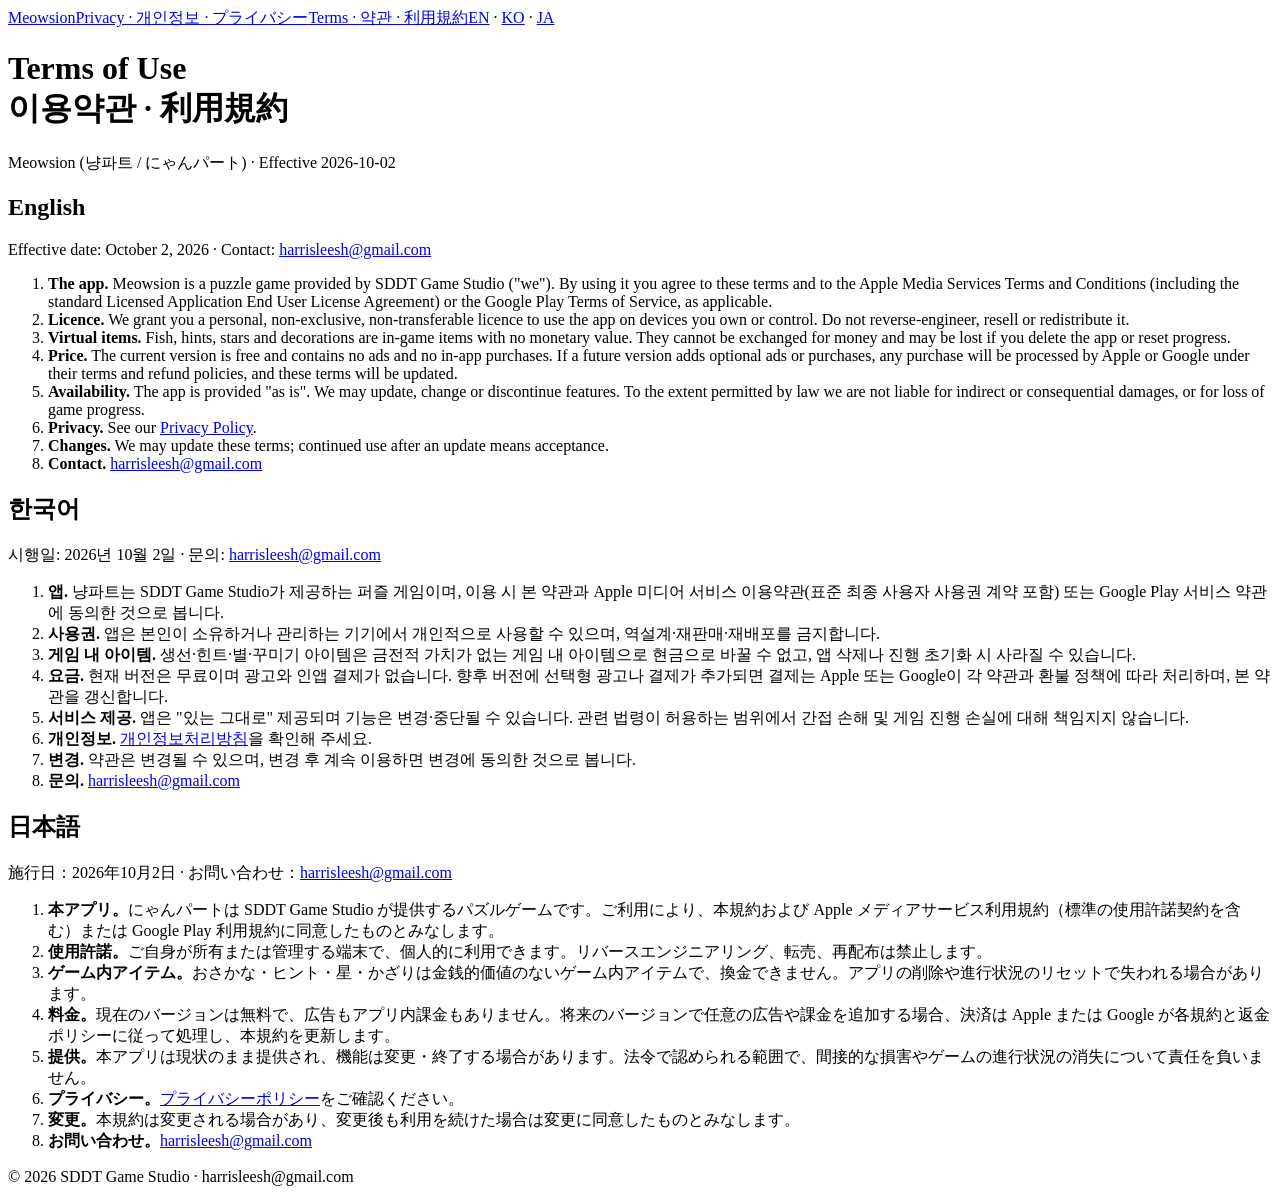
==== terms/index.html @ b0b78a07 "Meowsion legal site: privacy, terms, support" ====
<!doctype html><html lang="en"><head><meta charset="utf-8"><meta name="viewport" content="width=device-width,initial-scale=1"><link rel="stylesheet" href="/meowsion-legal/style.css"><title>Meowsion — Terms of Use</title></head><body><main>
<nav><a href="/meowsion-legal/">Meowsion</a><a href="/meowsion-legal/privacy/">Privacy · 개인정보 · プライバシー</a><a href="/meowsion-legal/terms/">Terms · 약관 · 利用規約</a><span class="langs"><a href="#en">EN</a> · <a href="#ko">KO</a> · <a href="#ja">JA</a></span></nav>
<div class="hero"><h1>Terms of Use<br>이용약관 · 利用規約</h1><p>Meowsion (냥파트 / にゃんパート) · Effective 2026-10-02</p></div>

<section id="en"><h2>English</h2>
<p class="meta">Effective date: October 2, 2026 · Contact: <a href="mailto:harrisleesh@gmail.com">harrisleesh@gmail.com</a></p>
<ol>
<li><b>The app.</b> Meowsion is a puzzle game provided by SDDT Game Studio ("we"). By using it you agree to these terms and to the Apple Media Services Terms and Conditions (including the standard Licensed Application End User License Agreement) or the Google Play Terms of Service, as applicable.</li>
<li><b>Licence.</b> We grant you a personal, non-exclusive, non-transferable licence to use the app on devices you own or control. Do not reverse-engineer, resell or redistribute it.</li>
<li><b>Virtual items.</b> Fish, hints, stars and decorations are in-game items with no monetary value. They cannot be exchanged for money and may be lost if you delete the app or reset progress.</li>
<li><b>Price.</b> The current version is free and contains no ads and no in-app purchases. If a future version adds optional ads or purchases, any purchase will be processed by Apple or Google under their terms and refund policies, and these terms will be updated.</li>
<li><b>Availability.</b> The app is provided "as is". We may update, change or discontinue features. To the extent permitted by law we are not liable for indirect or consequential damages, or for loss of game progress.</li>
<li><b>Privacy.</b> See our <a href="/meowsion-legal/privacy/">Privacy Policy</a>.</li>
<li><b>Changes.</b> We may update these terms; continued use after an update means acceptance.</li>
<li><b>Contact.</b> <a href="mailto:harrisleesh@gmail.com">harrisleesh@gmail.com</a></li>
</ol>
</section>

<section id="ko"><h2>한국어</h2>
<p class="meta">시행일: 2026년 10월 2일 · 문의: <a href="mailto:harrisleesh@gmail.com">harrisleesh@gmail.com</a></p>
<ol>
<li><b>앱.</b> 냥파트는 SDDT Game Studio가 제공하는 퍼즐 게임이며, 이용 시 본 약관과 Apple 미디어 서비스 이용약관(표준 최종 사용자 사용권 계약 포함) 또는 Google Play 서비스 약관에 동의한 것으로 봅니다.</li>
<li><b>사용권.</b> 앱은 본인이 소유하거나 관리하는 기기에서 개인적으로 사용할 수 있으며, 역설계·재판매·재배포를 금지합니다.</li>
<li><b>게임 내 아이템.</b> 생선·힌트·별·꾸미기 아이템은 금전적 가치가 없는 게임 내 아이템으로 현금으로 바꿀 수 없고, 앱 삭제나 진행 초기화 시 사라질 수 있습니다.</li>
<li><b>요금.</b> 현재 버전은 무료이며 광고와 인앱 결제가 없습니다. 향후 버전에 선택형 광고나 결제가 추가되면 결제는 Apple 또는 Google이 각 약관과 환불 정책에 따라 처리하며, 본 약관을 갱신합니다.</li>
<li><b>서비스 제공.</b> 앱은 "있는 그대로" 제공되며 기능은 변경·중단될 수 있습니다. 관련 법령이 허용하는 범위에서 간접 손해 및 게임 진행 손실에 대해 책임지지 않습니다.</li>
<li><b>개인정보.</b> <a href="/meowsion-legal/privacy/#ko">개인정보처리방침</a>을 확인해 주세요.</li>
<li><b>변경.</b> 약관은 변경될 수 있으며, 변경 후 계속 이용하면 변경에 동의한 것으로 봅니다.</li>
<li><b>문의.</b> <a href="mailto:harrisleesh@gmail.com">harrisleesh@gmail.com</a></li>
</ol>
</section>

<section id="ja"><h2>日本語</h2>
<p class="meta">施行日：2026年10月2日 · お問い合わせ：<a href="mailto:harrisleesh@gmail.com">harrisleesh@gmail.com</a></p>
<ol>
<li><b>本アプリ。</b>にゃんパートは SDDT Game Studio が提供するパズルゲームです。ご利用により、本規約および Apple メディアサービス利用規約（標準の使用許諾契約を含む）または Google Play 利用規約に同意したものとみなします。</li>
<li><b>使用許諾。</b>ご自身が所有または管理する端末で、個人的に利用できます。リバースエンジニアリング、転売、再配布は禁止します。</li>
<li><b>ゲーム内アイテム。</b>おさかな・ヒント・星・かざりは金銭的価値のないゲーム内アイテムで、換金できません。アプリの削除や進行状況のリセットで失われる場合があります。</li>
<li><b>料金。</b>現在のバージョンは無料で、広告もアプリ内課金もありません。将来のバージョンで任意の広告や課金を追加する場合、決済は Apple または Google が各規約と返金ポリシーに従って処理し、本規約を更新します。</li>
<li><b>提供。</b>本アプリは現状のまま提供され、機能は変更・終了する場合があります。法令で認められる範囲で、間接的な損害やゲームの進行状況の消失について責任を負いません。</li>
<li><b>プライバシー。</b><a href="/meowsion-legal/privacy/#ja">プライバシーポリシー</a>をご確認ください。</li>
<li><b>変更。</b>本規約は変更される場合があり、変更後も利用を続けた場合は変更に同意したものとみなします。</li>
<li><b>お問い合わせ。</b><a href="mailto:harrisleesh@gmail.com">harrisleesh@gmail.com</a></li>
</ol>
</section>
<footer>© 2026 SDDT Game Studio · harrisleesh@gmail.com</footer>
</main></body></html>
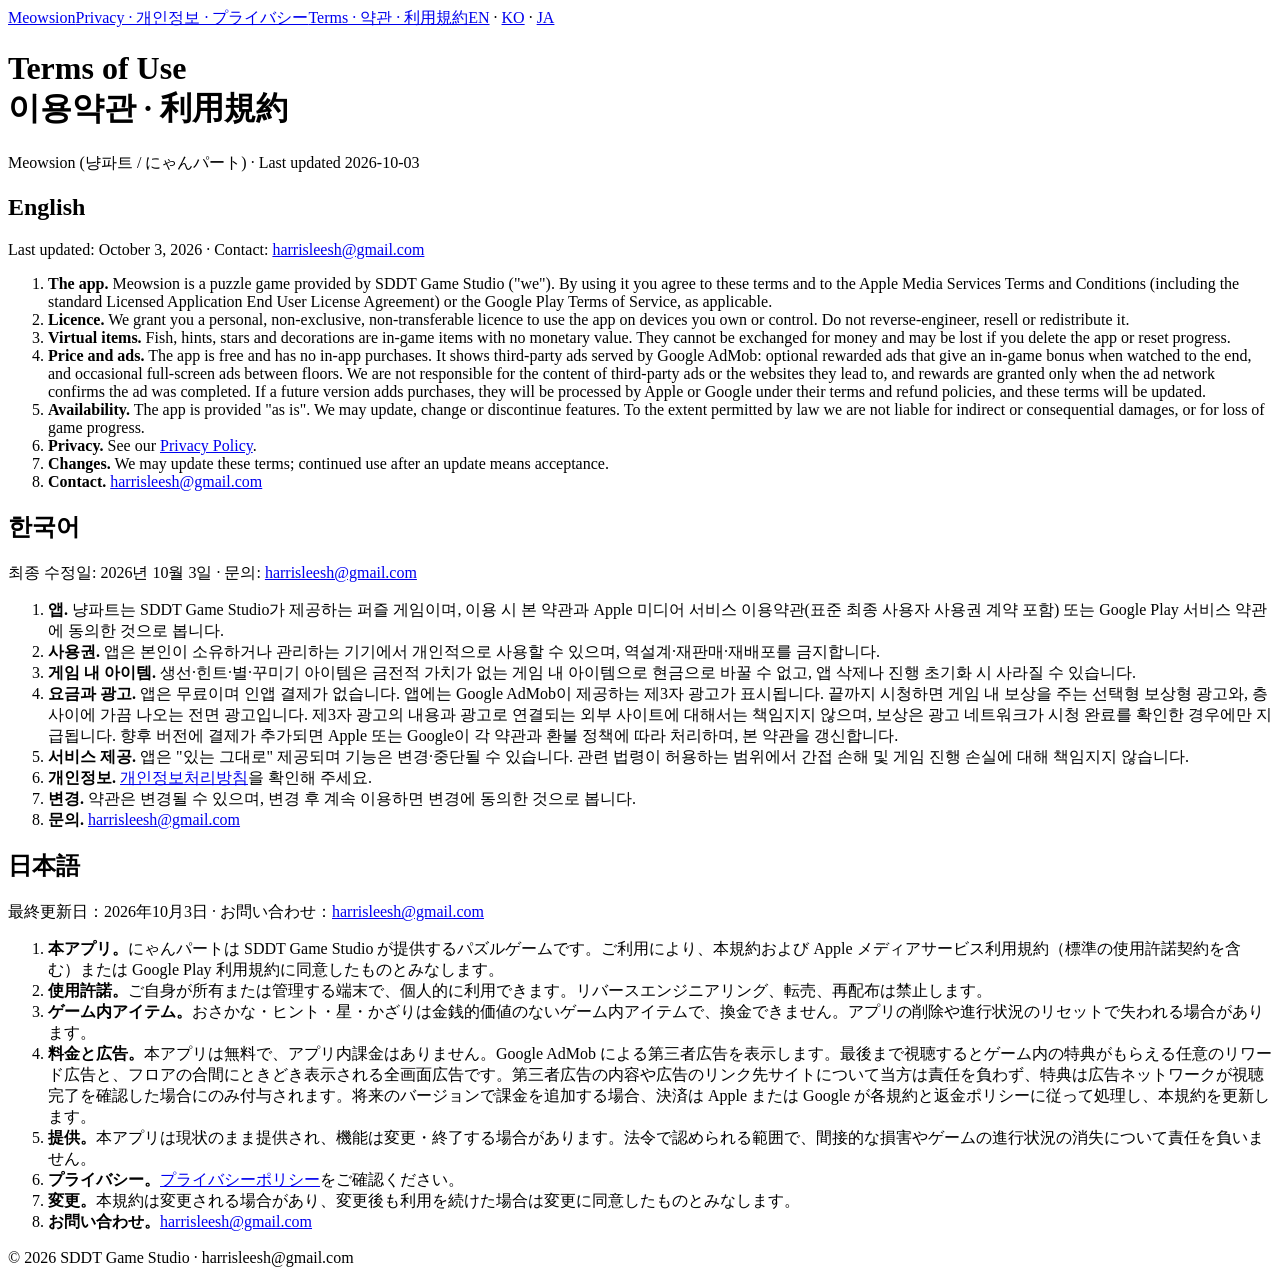
==== commit 9f1137af: "Privacy/terms for 1.0.1 (Google AdMob ads)" ====
--- a/terms/index.html
+++ b/terms/index.html
@@ -1,14 +1,14 @@
 <!doctype html><html lang="en"><head><meta charset="utf-8"><meta name="viewport" content="width=device-width,initial-scale=1"><link rel="stylesheet" href="/meowsion-legal/style.css"><title>Meowsion — Terms of Use</title></head><body><main>
 <nav><a href="/meowsion-legal/">Meowsion</a><a href="/meowsion-legal/privacy/">Privacy · 개인정보 · プライバシー</a><a href="/meowsion-legal/terms/">Terms · 약관 · 利用規約</a><span class="langs"><a href="#en">EN</a> · <a href="#ko">KO</a> · <a href="#ja">JA</a></span></nav>
-<div class="hero"><h1>Terms of Use<br>이용약관 · 利用規約</h1><p>Meowsion (냥파트 / にゃんパート) · Effective 2026-10-02</p></div>
+<div class="hero"><h1>Terms of Use<br>이용약관 · 利用規約</h1><p>Meowsion (냥파트 / にゃんパート) · Last updated 2026-10-03</p></div>
 
 <section id="en"><h2>English</h2>
-<p class="meta">Effective date: October 2, 2026 · Contact: <a href="mailto:harrisleesh@gmail.com">harrisleesh@gmail.com</a></p>
+<p class="meta">Last updated: October 3, 2026 · Contact: <a href="mailto:harrisleesh@gmail.com">harrisleesh@gmail.com</a></p>
 <ol>
 <li><b>The app.</b> Meowsion is a puzzle game provided by SDDT Game Studio ("we"). By using it you agree to these terms and to the Apple Media Services Terms and Conditions (including the standard Licensed Application End User License Agreement) or the Google Play Terms of Service, as applicable.</li>
 <li><b>Licence.</b> We grant you a personal, non-exclusive, non-transferable licence to use the app on devices you own or control. Do not reverse-engineer, resell or redistribute it.</li>
 <li><b>Virtual items.</b> Fish, hints, stars and decorations are in-game items with no monetary value. They cannot be exchanged for money and may be lost if you delete the app or reset progress.</li>
-<li><b>Price.</b> The current version is free and contains no ads and no in-app purchases. If a future version adds optional ads or purchases, any purchase will be processed by Apple or Google under their terms and refund policies, and these terms will be updated.</li>
+<li><b>Price and ads.</b> The app is free and has no in-app purchases. It shows third-party ads served by Google AdMob: optional rewarded ads that give an in-game bonus when watched to the end, and occasional full-screen ads between floors. We are not responsible for the content of third-party ads or the websites they lead to, and rewards are granted only when the ad network confirms the ad was completed. If a future version adds purchases, they will be processed by Apple or Google under their terms and refund policies, and these terms will be updated.</li>
 <li><b>Availability.</b> The app is provided "as is". We may update, change or discontinue features. To the extent permitted by law we are not liable for indirect or consequential damages, or for loss of game progress.</li>
 <li><b>Privacy.</b> See our <a href="/meowsion-legal/privacy/">Privacy Policy</a>.</li>
 <li><b>Changes.</b> We may update these terms; continued use after an update means acceptance.</li>
@@ -17,12 +17,12 @@
 </section>
 
 <section id="ko"><h2>한국어</h2>
-<p class="meta">시행일: 2026년 10월 2일 · 문의: <a href="mailto:harrisleesh@gmail.com">harrisleesh@gmail.com</a></p>
+<p class="meta">최종 수정일: 2026년 10월 3일 · 문의: <a href="mailto:harrisleesh@gmail.com">harrisleesh@gmail.com</a></p>
 <ol>
 <li><b>앱.</b> 냥파트는 SDDT Game Studio가 제공하는 퍼즐 게임이며, 이용 시 본 약관과 Apple 미디어 서비스 이용약관(표준 최종 사용자 사용권 계약 포함) 또는 Google Play 서비스 약관에 동의한 것으로 봅니다.</li>
 <li><b>사용권.</b> 앱은 본인이 소유하거나 관리하는 기기에서 개인적으로 사용할 수 있으며, 역설계·재판매·재배포를 금지합니다.</li>
 <li><b>게임 내 아이템.</b> 생선·힌트·별·꾸미기 아이템은 금전적 가치가 없는 게임 내 아이템으로 현금으로 바꿀 수 없고, 앱 삭제나 진행 초기화 시 사라질 수 있습니다.</li>
-<li><b>요금.</b> 현재 버전은 무료이며 광고와 인앱 결제가 없습니다. 향후 버전에 선택형 광고나 결제가 추가되면 결제는 Apple 또는 Google이 각 약관과 환불 정책에 따라 처리하며, 본 약관을 갱신합니다.</li>
+<li><b>요금과 광고.</b> 앱은 무료이며 인앱 결제가 없습니다. 앱에는 Google AdMob이 제공하는 제3자 광고가 표시됩니다. 끝까지 시청하면 게임 내 보상을 주는 선택형 보상형 광고와, 층 사이에 가끔 나오는 전면 광고입니다. 제3자 광고의 내용과 광고로 연결되는 외부 사이트에 대해서는 책임지지 않으며, 보상은 광고 네트워크가 시청 완료를 확인한 경우에만 지급됩니다. 향후 버전에 결제가 추가되면 Apple 또는 Google이 각 약관과 환불 정책에 따라 처리하며, 본 약관을 갱신합니다.</li>
 <li><b>서비스 제공.</b> 앱은 "있는 그대로" 제공되며 기능은 변경·중단될 수 있습니다. 관련 법령이 허용하는 범위에서 간접 손해 및 게임 진행 손실에 대해 책임지지 않습니다.</li>
 <li><b>개인정보.</b> <a href="/meowsion-legal/privacy/#ko">개인정보처리방침</a>을 확인해 주세요.</li>
 <li><b>변경.</b> 약관은 변경될 수 있으며, 변경 후 계속 이용하면 변경에 동의한 것으로 봅니다.</li>
@@ -31,12 +31,12 @@
 </section>
 
 <section id="ja"><h2>日本語</h2>
-<p class="meta">施行日：2026年10月2日 · お問い合わせ：<a href="mailto:harrisleesh@gmail.com">harrisleesh@gmail.com</a></p>
+<p class="meta">最終更新日：2026年10月3日 · お問い合わせ：<a href="mailto:harrisleesh@gmail.com">harrisleesh@gmail.com</a></p>
 <ol>
 <li><b>本アプリ。</b>にゃんパートは SDDT Game Studio が提供するパズルゲームです。ご利用により、本規約および Apple メディアサービス利用規約（標準の使用許諾契約を含む）または Google Play 利用規約に同意したものとみなします。</li>
 <li><b>使用許諾。</b>ご自身が所有または管理する端末で、個人的に利用できます。リバースエンジニアリング、転売、再配布は禁止します。</li>
 <li><b>ゲーム内アイテム。</b>おさかな・ヒント・星・かざりは金銭的価値のないゲーム内アイテムで、換金できません。アプリの削除や進行状況のリセットで失われる場合があります。</li>
-<li><b>料金。</b>現在のバージョンは無料で、広告もアプリ内課金もありません。将来のバージョンで任意の広告や課金を追加する場合、決済は Apple または Google が各規約と返金ポリシーに従って処理し、本規約を更新します。</li>
+<li><b>料金と広告。</b>本アプリは無料で、アプリ内課金はありません。Google AdMob による第三者広告を表示します。最後まで視聴するとゲーム内の特典がもらえる任意のリワード広告と、フロアの合間にときどき表示される全画面広告です。第三者広告の内容や広告のリンク先サイトについて当方は責任を負わず、特典は広告ネットワークが視聴完了を確認した場合にのみ付与されます。将来のバージョンで課金を追加する場合、決済は Apple または Google が各規約と返金ポリシーに従って処理し、本規約を更新します。</li>
 <li><b>提供。</b>本アプリは現状のまま提供され、機能は変更・終了する場合があります。法令で認められる範囲で、間接的な損害やゲームの進行状況の消失について責任を負いません。</li>
 <li><b>プライバシー。</b><a href="/meowsion-legal/privacy/#ja">プライバシーポリシー</a>をご確認ください。</li>
 <li><b>変更。</b>本規約は変更される場合があり、変更後も利用を続けた場合は変更に同意したものとみなします。</li>
